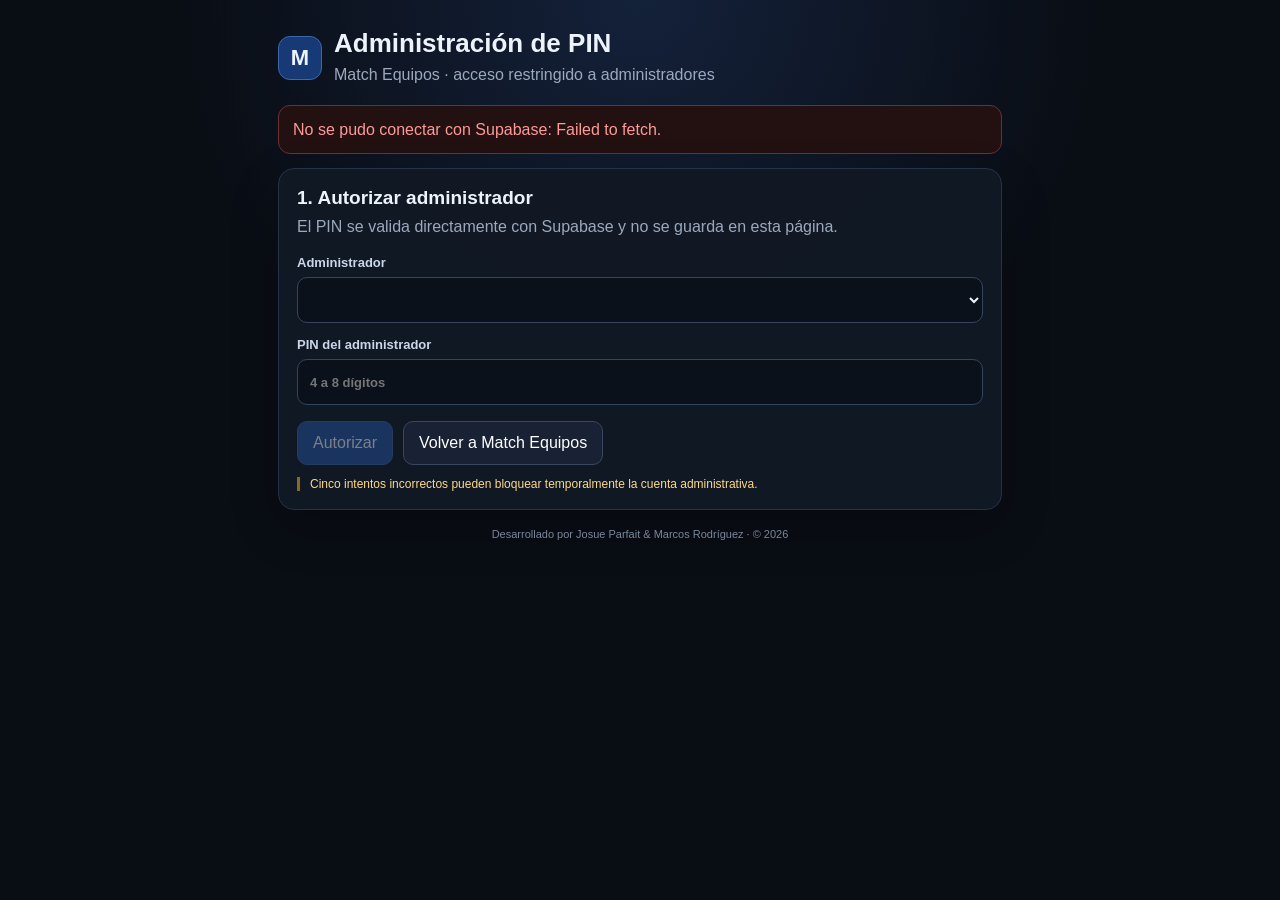
==== admin-reset-pin.html @ 5cdfe333 "feat(admin): add PIN reset screen" ====
<!doctype html>
<html lang="es">
<head>
  <meta charset="utf-8">
  <meta name="viewport" content="width=device-width,initial-scale=1,viewport-fit=cover">
  <meta name="theme-color" content="#090d14">
  <meta name="robots" content="noindex,nofollow">
  <meta http-equiv="Cache-Control" content="no-store, no-cache, must-revalidate, max-age=0">
  <title>Administración de PIN · Match Equipos</title>
  <style>
    :root{color-scheme:dark;--bg:#090d14;--card:#111824;--line:#263247;--text:#edf3fb;--muted:#9ba9bd;--blue:#4f8cff;--blue2:#2457a7;--danger:#ff9a9a;--ok:#7ee2a8;--warn:#ffd989}
    *{box-sizing:border-box}
    body{margin:0;background:radial-gradient(circle at top,#14213a 0,#090d14 42%);color:var(--text);font-family:Inter,Arial,Helvetica,sans-serif;min-height:100vh}
    main{max-width:760px;margin:0 auto;padding:28px 18px 56px}
    .brand{display:flex;align-items:center;gap:12px;margin-bottom:18px}
    .mark{width:44px;height:44px;border-radius:12px;display:grid;place-items:center;background:#173a76;border:1px solid #3d67a8;font-weight:900;font-size:22px}
    h1{font-size:26px;margin:0 0 4px} h2{margin:0 0 6px;font-size:19px} p{margin:0;color:var(--muted);line-height:1.5}
    .card{background:rgba(17,24,36,.96);border:1px solid var(--line);border-radius:16px;padding:18px;margin:14px 0;box-shadow:0 18px 50px rgba(0,0,0,.18)}
    .grid{display:grid;grid-template-columns:1fr 1fr;gap:14px;margin-top:16px}
    label{display:grid;gap:7px;color:#cbd6e8;font-size:13px;font-weight:700}.full{grid-column:1/-1}
    input,select{width:100%;min-height:46px;border-radius:10px;border:1px solid #34445f;background:#0b111b;color:var(--text);padding:10px 12px;font:inherit;outline:none}
    input:focus,select:focus{border-color:#5f91de;box-shadow:0 0 0 3px rgba(79,140,255,.16)}
    .actions{display:flex;gap:10px;flex-wrap:wrap;margin-top:16px}
    button,a.button{min-height:44px;border-radius:10px;border:1px solid #4268a9;background:var(--blue2);color:#fff;padding:10px 15px;font-weight:800;font:inherit;text-decoration:none;cursor:pointer;display:inline-flex;align-items:center;justify-content:center}
    button.secondary,a.secondary{background:#182234;border-color:#38485f} button:disabled{opacity:.45;cursor:not-allowed}
    .session{display:flex;align-items:center;justify-content:space-between;gap:10px;flex-wrap:wrap;padding:10px 12px;background:#0b111b;border:1px solid #263247;border-radius:10px;margin:14px 0 0}
    .session strong{color:var(--ok)}
    #status{border:1px solid #2b3a52;background:#0c131e;border-radius:12px;padding:12px 14px;margin:14px 0;min-height:46px;color:#cbd6e8;line-height:1.45}
    #status[data-type="success"]{border-color:#245c43;color:var(--ok);background:#0d2119}
    #status[data-type="error"]{border-color:#6d3030;color:var(--danger);background:#231010}
    .note{font-size:12px;color:var(--muted);margin-top:12px;line-height:1.55}
    .warning{font-size:12px;color:var(--warn);border-left:3px solid #8c6822;padding-left:10px;margin-top:12px}
    [hidden]{display:none!important}
    footer{margin-top:18px;color:#79879b;text-align:center;font-size:11px}
    @media(max-width:640px){main{padding:20px 12px 40px}.grid{grid-template-columns:1fr}.full{grid-column:auto}h1{font-size:22px}.card{padding:15px}.actions>*{flex:1 1 100%}}
  </style>
</head>
<body>
<main>
  <div class="brand">
    <div class="mark" aria-hidden="true">M</div>
    <div><h1>Administración de PIN</h1><p>Match Equipos · acceso restringido a administradores</p></div>
  </div>

  <div id="status" role="status" aria-live="polite">Inicializando…</div>

  <section id="adminLoginPanel" class="card" aria-labelledby="loginTitle">
    <h2 id="loginTitle">1. Autorizar administrador</h2>
    <p>El PIN se valida directamente con Supabase y no se guarda en esta página.</p>
    <div class="grid">
      <label class="full">Administrador
        <select id="adminSelect" aria-label="Administrador"></select>
      </label>
      <label class="full">PIN del administrador
        <input id="adminPin" type="password" inputmode="numeric" autocomplete="current-password" maxlength="8" pattern="[0-9]{4,8}" placeholder="4 a 8 dígitos">
      </label>
    </div>
    <div class="actions"><button id="adminLoginBtn" type="button" disabled>Autorizar</button><a class="button secondary" href="index.html">Volver a Match Equipos</a></div>
    <div class="warning">Cinco intentos incorrectos pueden bloquear temporalmente la cuenta administrativa.</div>
  </section>

  <section id="resetPanel" class="card" hidden aria-labelledby="resetTitle">
    <h2 id="resetTitle">2. Restablecer PIN</h2>
    <p>Selecciona un usuario activo. El sistema reemplaza su PIN y revoca sus sesiones anteriores.</p>
    <div class="session"><span>Administrador autorizado: <strong id="sessionAdminName">—</strong></span><span>Token solo en memoria</span></div>
    <div class="grid">
      <label class="full">Usuario
        <select id="targetOperator" disabled></select>
      </label>
      <label>Nuevo PIN
        <input id="newPin" type="password" inputmode="numeric" autocomplete="new-password" maxlength="8" pattern="[0-9]{4,8}" placeholder="4 a 8 dígitos">
      </label>
      <label>Confirmar PIN
        <input id="confirmPin" type="password" inputmode="numeric" autocomplete="new-password" maxlength="8" pattern="[0-9]{4,8}" placeholder="Repite el PIN">
      </label>
    </div>
    <div class="actions">
      <button id="resetPinBtn" type="button" disabled>Restablecer PIN</button>
      <button id="refreshBtn" type="button" class="secondary" hidden>Actualizar usuarios</button>
      <button id="logoutBtn" type="button" class="secondary" hidden>Cerrar sesión administrativa</button>
    </div>
    <div class="note">El PIN anterior no puede verse ni recuperarse. El cambio queda auditado en Supabase como <code>operator_pin_reset</code>. Si cambias el PIN del mismo administrador que está autorizado, la sesión se cerrará inmediatamente.</div>
  </section>

  <footer>Desarrollado por Josue Parfait &amp; Marcos Rodríguez · © 2026</footer>
</main>
<script src="admin-reset-pin.js?v=20260831-1"></script>
</body>
</html>
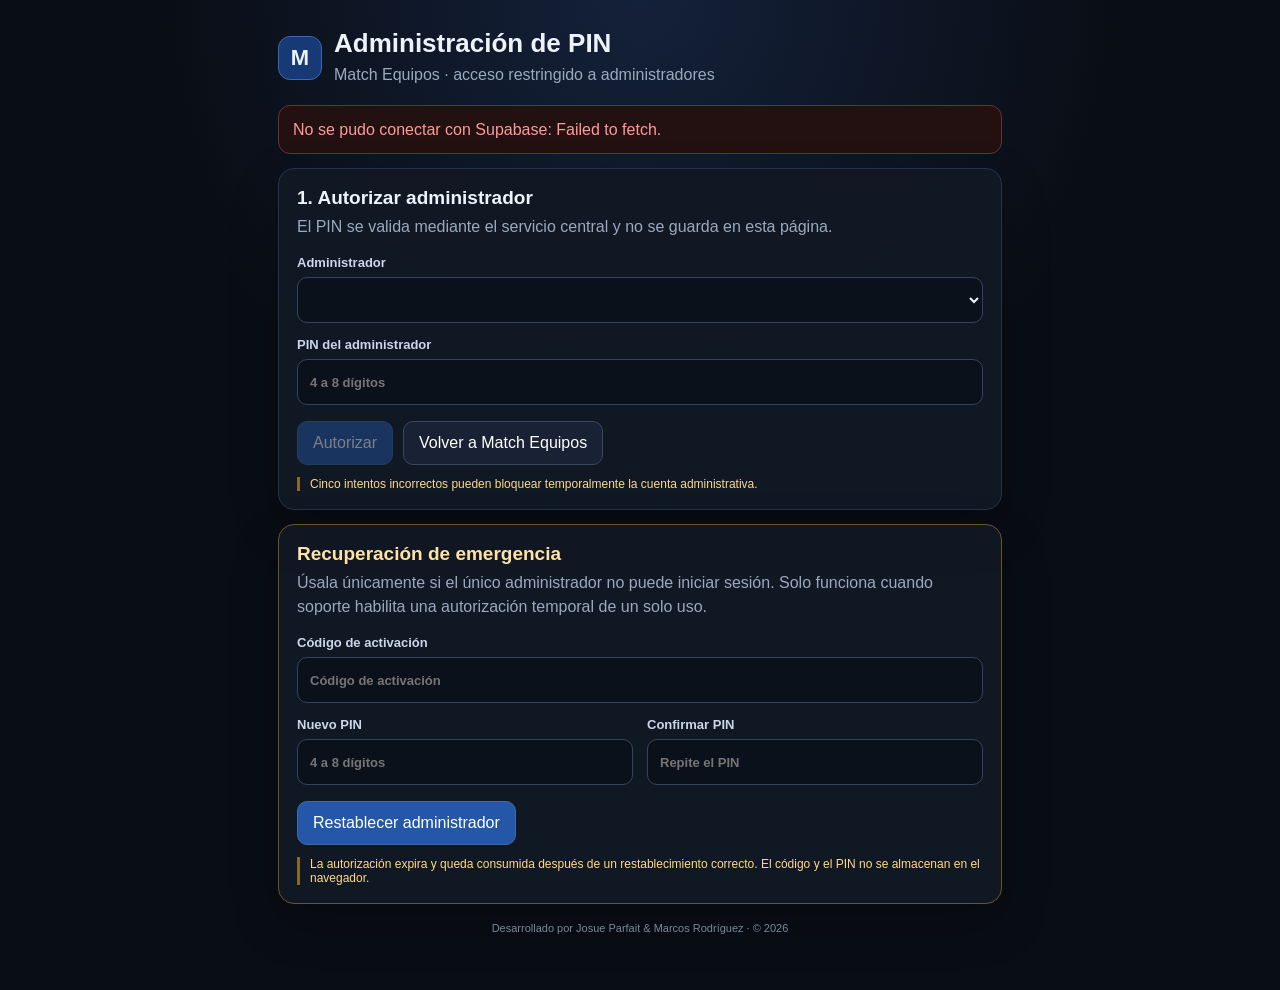
==== commit 1e265bf8: "fix(admin): add one-time recovery UI and bump cache version" ====
--- a/admin-reset-pin.html
+++ b/admin-reset-pin.html
@@ -6,57 +6,46 @@
   <meta name="theme-color" content="#090d14">
   <meta name="robots" content="noindex,nofollow">
   <meta http-equiv="Cache-Control" content="no-store, no-cache, must-revalidate, max-age=0">
+  <link rel="icon" href="data:,">
   <title>Administración de PIN · Match Equipos</title>
   <style>
-    :root{color-scheme:dark;--bg:#090d14;--card:#111824;--line:#263247;--text:#edf3fb;--muted:#9ba9bd;--blue:#4f8cff;--blue2:#2457a7;--danger:#ff9a9a;--ok:#7ee2a8;--warn:#ffd989}
-    *{box-sizing:border-box}
-    body{margin:0;background:radial-gradient(circle at top,#14213a 0,#090d14 42%);color:var(--text);font-family:Inter,Arial,Helvetica,sans-serif;min-height:100vh}
-    main{max-width:760px;margin:0 auto;padding:28px 18px 56px}
-    .brand{display:flex;align-items:center;gap:12px;margin-bottom:18px}
-    .mark{width:44px;height:44px;border-radius:12px;display:grid;place-items:center;background:#173a76;border:1px solid #3d67a8;font-weight:900;font-size:22px}
-    h1{font-size:26px;margin:0 0 4px} h2{margin:0 0 6px;font-size:19px} p{margin:0;color:var(--muted);line-height:1.5}
-    .card{background:rgba(17,24,36,.96);border:1px solid var(--line);border-radius:16px;padding:18px;margin:14px 0;box-shadow:0 18px 50px rgba(0,0,0,.18)}
-    .grid{display:grid;grid-template-columns:1fr 1fr;gap:14px;margin-top:16px}
-    label{display:grid;gap:7px;color:#cbd6e8;font-size:13px;font-weight:700}.full{grid-column:1/-1}
-    input,select{width:100%;min-height:46px;border-radius:10px;border:1px solid #34445f;background:#0b111b;color:var(--text);padding:10px 12px;font:inherit;outline:none}
-    input:focus,select:focus{border-color:#5f91de;box-shadow:0 0 0 3px rgba(79,140,255,.16)}
-    .actions{display:flex;gap:10px;flex-wrap:wrap;margin-top:16px}
-    button,a.button{min-height:44px;border-radius:10px;border:1px solid #4268a9;background:var(--blue2);color:#fff;padding:10px 15px;font-weight:800;font:inherit;text-decoration:none;cursor:pointer;display:inline-flex;align-items:center;justify-content:center}
-    button.secondary,a.secondary{background:#182234;border-color:#38485f} button:disabled{opacity:.45;cursor:not-allowed}
-    .session{display:flex;align-items:center;justify-content:space-between;gap:10px;flex-wrap:wrap;padding:10px 12px;background:#0b111b;border:1px solid #263247;border-radius:10px;margin:14px 0 0}
-    .session strong{color:var(--ok)}
-    #status{border:1px solid #2b3a52;background:#0c131e;border-radius:12px;padding:12px 14px;margin:14px 0;min-height:46px;color:#cbd6e8;line-height:1.45}
-    #status[data-type="success"]{border-color:#245c43;color:var(--ok);background:#0d2119}
-    #status[data-type="error"]{border-color:#6d3030;color:var(--danger);background:#231010}
-    .note{font-size:12px;color:var(--muted);margin-top:12px;line-height:1.55}
-    .warning{font-size:12px;color:var(--warn);border-left:3px solid #8c6822;padding-left:10px;margin-top:12px}
-    [hidden]{display:none!important}
-    footer{margin-top:18px;color:#79879b;text-align:center;font-size:11px}
+    :root{color-scheme:dark;--bg:#090d14;--card:#111824;--line:#263247;--text:#edf3fb;--muted:#9ba9bd;--blue2:#2457a7;--danger:#ff9a9a;--ok:#7ee2a8;--warn:#ffd989}
+    *{box-sizing:border-box} body{margin:0;background:radial-gradient(circle at top,#14213a 0,#090d14 42%);color:var(--text);font-family:Inter,Arial,Helvetica,sans-serif;min-height:100vh}
+    main{max-width:760px;margin:0 auto;padding:28px 18px 56px}.brand{display:flex;align-items:center;gap:12px;margin-bottom:18px}.mark{width:44px;height:44px;border-radius:12px;display:grid;place-items:center;background:#173a76;border:1px solid #3d67a8;font-weight:900;font-size:22px}
+    h1{font-size:26px;margin:0 0 4px}h2{margin:0 0 6px;font-size:19px}p{margin:0;color:var(--muted);line-height:1.5}.card{background:rgba(17,24,36,.96);border:1px solid var(--line);border-radius:16px;padding:18px;margin:14px 0;box-shadow:0 18px 50px rgba(0,0,0,.18)}
+    .grid{display:grid;grid-template-columns:1fr 1fr;gap:14px;margin-top:16px}label{display:grid;gap:7px;color:#cbd6e8;font-size:13px;font-weight:700}.full{grid-column:1/-1}input,select{width:100%;min-height:46px;border-radius:10px;border:1px solid #34445f;background:#0b111b;color:var(--text);padding:10px 12px;font:inherit;outline:none}input:focus,select:focus{border-color:#5f91de;box-shadow:0 0 0 3px rgba(79,140,255,.16)}
+    .actions{display:flex;gap:10px;flex-wrap:wrap;margin-top:16px}button,a.button{min-height:44px;border-radius:10px;border:1px solid #4268a9;background:var(--blue2);color:#fff;padding:10px 15px;font-weight:800;font:inherit;text-decoration:none;cursor:pointer;display:inline-flex;align-items:center;justify-content:center}button.secondary,a.secondary{background:#182234;border-color:#38485f}button:disabled{opacity:.45;cursor:not-allowed}
+    .session{display:flex;align-items:center;justify-content:space-between;gap:10px;flex-wrap:wrap;padding:10px 12px;background:#0b111b;border:1px solid #263247;border-radius:10px;margin:14px 0 0}.session strong{color:var(--ok)}#status{border:1px solid #2b3a52;background:#0c131e;border-radius:12px;padding:12px 14px;margin:14px 0;min-height:46px;color:#cbd6e8;line-height:1.45}#status[data-type="success"]{border-color:#245c43;color:var(--ok);background:#0d2119}#status[data-type="error"]{border-color:#6d3030;color:var(--danger);background:#231010}
+    .note{font-size:12px;color:var(--muted);margin-top:12px;line-height:1.55}.warning{font-size:12px;color:var(--warn);border-left:3px solid #8c6822;padding-left:10px;margin-top:12px}.recovery{border-color:#6d5423}.recovery h2{color:#ffe3a3}[hidden]{display:none!important}footer{margin-top:18px;color:#79879b;text-align:center;font-size:11px}
     @media(max-width:640px){main{padding:20px 12px 40px}.grid{grid-template-columns:1fr}.full{grid-column:auto}h1{font-size:22px}.card{padding:15px}.actions>*{flex:1 1 100%}}
   </style>
 </head>
 <body>
 <main>
-  <div class="brand">
-    <div class="mark" aria-hidden="true">M</div>
-    <div><h1>Administración de PIN</h1><p>Match Equipos · acceso restringido a administradores</p></div>
-  </div>
-
+  <div class="brand"><div class="mark" aria-hidden="true">M</div><div><h1>Administración de PIN</h1><p>Match Equipos · acceso restringido a administradores</p></div></div>
   <div id="status" role="status" aria-live="polite">Inicializando…</div>
 
   <section id="adminLoginPanel" class="card" aria-labelledby="loginTitle">
     <h2 id="loginTitle">1. Autorizar administrador</h2>
-    <p>El PIN se valida directamente con Supabase y no se guarda en esta página.</p>
+    <p>El PIN se valida mediante el servicio central y no se guarda en esta página.</p>
     <div class="grid">
-      <label class="full">Administrador
-        <select id="adminSelect" aria-label="Administrador"></select>
-      </label>
-      <label class="full">PIN del administrador
-        <input id="adminPin" type="password" inputmode="numeric" autocomplete="current-password" maxlength="8" pattern="[0-9]{4,8}" placeholder="4 a 8 dígitos">
-      </label>
+      <label class="full">Administrador<select id="adminSelect" aria-label="Administrador"></select></label>
+      <label class="full">PIN del administrador<input id="adminPin" type="password" inputmode="numeric" autocomplete="current-password" maxlength="8" pattern="[0-9]{4,8}" placeholder="4 a 8 dígitos"></label>
     </div>
     <div class="actions"><button id="adminLoginBtn" type="button" disabled>Autorizar</button><a class="button secondary" href="index.html">Volver a Match Equipos</a></div>
     <div class="warning">Cinco intentos incorrectos pueden bloquear temporalmente la cuenta administrativa.</div>
+  </section>
+
+  <section id="emergencyPanel" class="card recovery" aria-labelledby="emergencyTitle">
+    <h2 id="emergencyTitle">Recuperación de emergencia</h2>
+    <p>Úsala únicamente si el único administrador no puede iniciar sesión. Solo funciona cuando soporte habilita una autorización temporal de un solo uso.</p>
+    <div class="grid">
+      <label class="full">Código de activación<input id="recoveryCode" type="password" autocomplete="off" maxlength="64" placeholder="Código de activación"></label>
+      <label>Nuevo PIN<input id="recoveryPin" type="password" inputmode="numeric" autocomplete="new-password" maxlength="8" pattern="[0-9]{4,8}" placeholder="4 a 8 dígitos"></label>
+      <label>Confirmar PIN<input id="recoveryPinConfirm" type="password" inputmode="numeric" autocomplete="new-password" maxlength="8" pattern="[0-9]{4,8}" placeholder="Repite el PIN"></label>
+    </div>
+    <div class="actions"><button id="emergencyResetBtn" type="button">Restablecer administrador</button></div>
+    <div class="warning">La autorización expira y queda consumida después de un restablecimiento correcto. El código y el PIN no se almacenan en el navegador.</div>
   </section>
 
   <section id="resetPanel" class="card" hidden aria-labelledby="resetTitle">
@@ -64,26 +53,16 @@
     <p>Selecciona un usuario activo. El sistema reemplaza su PIN y revoca sus sesiones anteriores.</p>
     <div class="session"><span>Administrador autorizado: <strong id="sessionAdminName">—</strong></span><span>Token solo en memoria</span></div>
     <div class="grid">
-      <label class="full">Usuario
-        <select id="targetOperator" disabled></select>
-      </label>
-      <label>Nuevo PIN
-        <input id="newPin" type="password" inputmode="numeric" autocomplete="new-password" maxlength="8" pattern="[0-9]{4,8}" placeholder="4 a 8 dígitos">
-      </label>
-      <label>Confirmar PIN
-        <input id="confirmPin" type="password" inputmode="numeric" autocomplete="new-password" maxlength="8" pattern="[0-9]{4,8}" placeholder="Repite el PIN">
-      </label>
+      <label class="full">Usuario<select id="targetOperator" disabled></select></label>
+      <label>Nuevo PIN<input id="newPin" type="password" inputmode="numeric" autocomplete="new-password" maxlength="8" pattern="[0-9]{4,8}" placeholder="4 a 8 dígitos"></label>
+      <label>Confirmar PIN<input id="confirmPin" type="password" inputmode="numeric" autocomplete="new-password" maxlength="8" pattern="[0-9]{4,8}" placeholder="Repite el PIN"></label>
     </div>
-    <div class="actions">
-      <button id="resetPinBtn" type="button" disabled>Restablecer PIN</button>
-      <button id="refreshBtn" type="button" class="secondary" hidden>Actualizar usuarios</button>
-      <button id="logoutBtn" type="button" class="secondary" hidden>Cerrar sesión administrativa</button>
-    </div>
-    <div class="note">El PIN anterior no puede verse ni recuperarse. El cambio queda auditado en Supabase como <code>operator_pin_reset</code>. Si cambias el PIN del mismo administrador que está autorizado, la sesión se cerrará inmediatamente.</div>
+    <div class="actions"><button id="resetPinBtn" type="button" disabled>Restablecer PIN</button><button id="refreshBtn" type="button" class="secondary" hidden>Actualizar usuarios</button><button id="logoutBtn" type="button" class="secondary" hidden>Cerrar sesión administrativa</button></div>
+    <div class="note">El PIN anterior no puede verse ni recuperarse. Los cambios quedan auditados en Supabase. Si cambias el PIN del mismo administrador autorizado, la sesión se cerrará inmediatamente.</div>
   </section>
 
   <footer>Desarrollado por Josue Parfait &amp; Marcos Rodríguez · © 2026</footer>
 </main>
-<script src="admin-reset-pin.js?v=20260831-1"></script>
+<script src="admin-reset-pin.js?v=20260831-2"></script>
 </body>
 </html>
